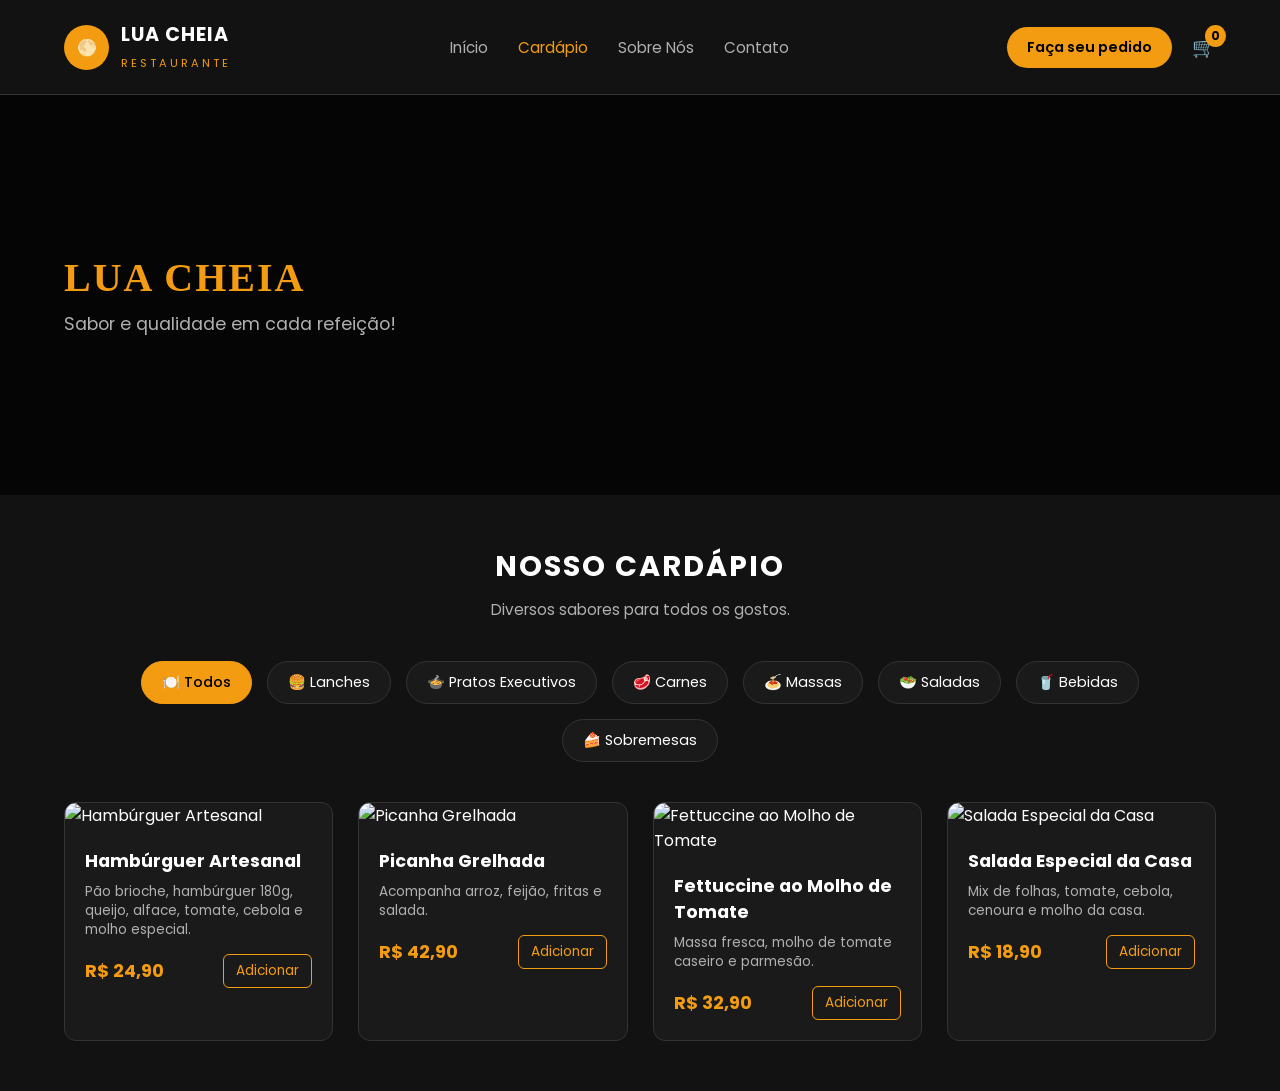
==== index.html @ 400a2846 "Add files via upload" ====
<!DOCTYPE html>
<html lang="pt-BR">

<head>
    <meta charset="UTF-8">
    <meta name="viewport" content="width=device-width, initial-scale=1.0">
    <title>Lua Cheia Restaurante</title>
    <!-- Google Fonts -->
    <link href="https://fonts.googleapis.com/css2?family=Poppins:wght@300;400;500;600;700&display=swap"
        rel="stylesheet">
    <!-- Ficheiro CSS -->
    <link rel="stylesheet" href="style.css">
</head>

<body>

    <!-- Header -->
    <header>
        <div class="logo-area">
            <div class="logo-icon">🌕</div>
            <div class="logo-text">
                <h1>LUA CHEIA</h1>
                <span>Restaurante</span>
            </div>
        </div>
        <nav>
            <ul>
                <li><a href="#">Início</a></li>
                <li><a href="#" class="active">Cardápio</a></li>
                <li><a href="#">Sobre Nós</a></li>
                <li><a href="#">Contato</a></li>
            </ul>
        </nav>
        <div class="header-actions">
            <a href="#" class="btn-pedir">Faça seu pedido</a>
            <div class="cart-icon" id="cartToggle">
                🛒 <span id="cartCount">0</span>
            </div>
        </div>
    </header>

    <!-- Hero Banner -->
    <section class="hero">
        <div class="hero-content">
            <h2>LUA CHEIA</h2>
            <p>Sabor e qualidade em cada refeição!</p>
        </div>
    </section>

    <!-- Cardápio -->
    <section class="menu-section">
        <h2 class="section-title">NOSSO CARDÁPIO</h2>
        <p class="section-subtitle">Diversos sabores para todos os gostos.</p>

        <!-- Filtros de Categorias com data-category -->
        <div class="categories">
            <button class="category-btn active" data-category="todos">🍽️ Todos</button>
            <button class="category-btn" data-category="lanches">🍔 Lanches</button>
            <button class="category-btn" data-category="executivos">🍲 Pratos Executivos</button>
            <button class="category-btn" data-category="carnes">🥩 Carnes</button>
            <button class="category-btn" data-category="massas">🍝 Massas</button>
            <button class="category-btn" data-category="saladas">🥗 Saladas</button>
            <button class="category-btn" data-category="bebidas">🥤 Bebidas</button>
            <button class="category-btn" data-category="sobremesas">🍰 Sobremesas</button>
        </div>

        <!-- Grelha de Pratos com data-category -->
        <div class="products-grid">
            <!-- Card 1 -->
            <div class="product-card" data-category="lanches">
                <img src="https://images.unsplash.com/photo-1568901346375-23c9450c58cd?auto=format&fit=crop&w=500&q=80"
                    alt="Hambúrguer Artesanal" class="product-img">
                <div class="product-info">
                    <h3>Hambúrguer Artesanal</h3>
                    <p>Pão brioche, hambúrguer 180g, queijo, alface, tomate, cebola e molho especial.</p>
                    <div class="product-footer">
                        <span class="product-price">R$ 24,90</span>
                        <button class="btn-add">Adicionar</button>
                    </div>
                </div>
            </div>

            <!-- Card 2 -->
            <div class="product-card" data-category="carnes executivos">
                <img src="https://images.unsplash.com/photo-1544025162-d76694265947?auto=format&fit=crop&w=500&q=80"
                    alt="Picanha Grelhada" class="product-img">
                <div class="product-info">
                    <h3>Picanha Grelhada</h3>
                    <p>Acompanha arroz, feijão, fritas e salada.</p>
                    <div class="product-footer">
                        <span class="product-price">R$ 42,90</span>
                        <button class="btn-add">Adicionar</button>
                    </div>
                </div>
            </div>

            <!-- Card 3 -->
            <div class="product-card" data-category="massas">
                <img src="https://images.unsplash.com/photo-1621996346565-e3d5d6281298?auto=format&fit=crop&w=500&q=80"
                    alt="Fettuccine ao Molho de Tomate" class="product-img">
                <div class="product-info">
                    <h3>Fettuccine ao Molho de Tomate</h3>
                    <p>Massa fresca, molho de tomate caseiro e parmesão.</p>
                    <div class="product-footer">
                        <span class="product-price">R$ 32,90</span>
                        <button class="btn-add">Adicionar</button>
                    </div>
                </div>
            </div>

            <!-- Card 4 -->
            <div class="product-card" data-category="saladas">
                <img src="https://images.unsplash.com/photo-1540420773420-3366772f4999?auto=format&fit=crop&w=500&q=80"
                    alt="Salada Especial da Casa" class="product-img">
                <div class="product-info">
                    <h3>Salada Especial da Casa</h3>
                    <p>Mix de folhas, tomate, cebola, cenoura e molho da casa.</p>
                    <div class="product-footer">
                        <span class="product-price">R$ 18,90</span>
                        <button class="btn-add">Adicionar</button>
                    </div>
                </div>
            </div>
        </div>
    </section>

    <!-- Painel Lateral do Carrinho (Drawer) -->
    <div class="cart-overlay" id="cartOverlay"></div>
    <div class="cart-drawer" id="cartDrawer">
        <div class="cart-header">
            <h2>Seu Pedido</h2>
            <button class="close-cart" id="closeCart">&times;</button>
        </div>
        <div class="cart-items" id="cartItems">
            <p class="empty-cart-msg">O seu carrinho está vazio.</p>
        </div>
        <div class="cart-footer">
            <div class="cart-total">
                <span>Total:</span>
                <strong id="cartTotal">R$ 0,00</strong>
            </div>
            <button class="btn-checkout" id="btnCheckout">Finalizar no WhatsApp</button>
        </div>
    </div>

    <!-- Ficheiro JS -->
    <script src="script.js"></script>
</body>

</html>
---- style.css ----
:root {
    --bg-color: #121212;
    --card-bg: #1a1a1a;
    --primary-color: #f39c12;
    --primary-hover: #d68910;
    --text-color: #ffffff;
    --text-muted: #b0b0b0;
    --border-color: #333333;
}

* {
    margin: 0;
    padding: 0;
    box-sizing: border-box;
    font-family: 'Poppins', sans-serif;
}

body {
    background-color: var(--bg-color);
    color: var(--text-color);
}

/* Header */
header {
    display: flex;
    justify-content: space-between;
    align-items: center;
    padding: 20px 5%;
    background-color: var(--bg-color);
    border-bottom: 1px solid var(--border-color);
    position: sticky;
    top: 0;
    z-index: 1000;
}

.logo-area {
    display: flex;
    align-items: center;
    gap: 12px;
}

.logo-icon {
    width: 45px;
    height: 45px;
    background: var(--primary-color);
    border-radius: 50%;
    display: flex;
    align-items: center;
    justify-content: center;
    font-weight: bold;
    color: #000;
}

.logo-text h1 {
    font-size: 1.2rem;
    letter-spacing: 1px;
    color: var(--text-color);
}

.logo-text span {
    font-size: 0.7rem;
    color: var(--primary-color);
    letter-spacing: 3px;
    text-transform: uppercase;
}

nav ul {
    display: flex;
    list-style: none;
    gap: 30px;
}

nav ul li a {
    text-decoration: none;
    color: var(--text-muted);
    font-size: 0.95rem;
    transition: color 0.3s;
}

nav ul li a:hover,
nav ul li a.active {
    color: var(--primary-color);
}

.header-actions {
    display: flex;
    align-items: center;
    gap: 20px;
}

.btn-pedir {
    background-color: var(--primary-color);
    color: #000;
    padding: 10px 20px;
    border-radius: 25px;
    text-decoration: none;
    font-weight: 600;
    font-size: 0.9rem;
    transition: background 0.3s;
}

.btn-pedir:hover {
    background-color: var(--primary-hover);
}

.cart-icon {
    color: var(--text-color);
    font-size: 1.2rem;
    cursor: pointer;
    position: relative;
}

/* Hero Section */
.hero {
    position: relative;
    background: linear-gradient(rgba(0, 0, 0, 0.7), rgba(0, 0, 0, 0.7)), url('https://images.unsplash.com/photo-1544025162-d76694265947?auto=format&fit=crop&w=1200&q=80') center/cover;
    padding: 80px 5%;
    display: flex;
    flex-direction: column;
    justify-content: center;
    align-items: flex-start;
    min-height: 400px;
}

.hero-content h2 {
    font-size: 2.5rem;
    color: var(--primary-color);
    margin-bottom: 10px;
    font-family: serif;
    letter-spacing: 2px;
}

.hero-content p {
    font-size: 1.1rem;
    color: var(--text-muted);
}

/* Menu Section */
.menu-section {
    padding: 50px 5%;
    text-align: center;
}

.section-title {
    font-size: 1.8rem;
    letter-spacing: 2px;
    margin-bottom: 10px;
}

.section-subtitle {
    color: var(--text-muted);
    margin-bottom: 40px;
    font-size: 0.95rem;
}

.categories {
    display: flex;
    justify-content: center;
    gap: 15px;
    flex-wrap: wrap;
    margin-bottom: 40px;
}

.category-btn {
    background-color: var(--card-bg);
    border: 1px solid var(--border-color);
    color: var(--text-color);
    padding: 10px 20px;
    border-radius: 30px;
    cursor: pointer;
    font-size: 0.9rem;
    transition: all 0.3s;
}

.category-btn.active,
.category-btn:hover {
    background-color: var(--primary-color);
    color: #000;
    border-color: var(--primary-color);
    font-weight: 500;
}

/* Products Grid */
.products-grid {
    display: grid;
    grid-template-columns: repeat(auto-fit, minmax(260px, 1fr));
    gap: 25px;
    text-align: left;
}

.product-card {
    background-color: var(--card-bg);
    border-radius: 12px;
    overflow: hidden;
    border: 1px solid var(--border-color);
    transition: transform 0.3s;
}

.product-card:hover {
    transform: translateY(-5px);
}

.product-img {
    width: 100%;
    height: 180px;
    object-fit: cover;
}

.product-info {
    padding: 20px;
}

.product-info h3 {
    font-size: 1.1rem;
    margin-bottom: 8px;
}

.product-info p {
    font-size: 0.85rem;
    color: var(--text-muted);
    margin-bottom: 15px;
    line-height: 1.4;
}

.product-footer {
    display: flex;
    justify-content: space-between;
    align-items: center;
}

.product-price {
    font-size: 1.1rem;
    font-weight: bold;
    color: var(--primary-color);
}

.btn-add {
    background: transparent;
    border: 1px solid var(--primary-color);
    color: var(--primary-color);
    padding: 6px 12px;
    border-radius: 6px;
    cursor: pointer;
    font-size: 0.85rem;
    transition: all 0.3s;
}

.btn-add:hover {
    background: var(--primary-color);
    color: #000;
}

/* Responsividade */
@media (max-width: 768px) {
    nav ul {
        display: none;
    }

    .hero-content h2 {
        font-size: 2rem;
    }
}

/* Carrinho Drawer */
.cart-icon {
    position: relative;
    cursor: pointer;
}

#cartCount {
    position: absolute;
    top: -8px;
    right: -10px;
    background-color: var(--primary-color);
    color: #000;
    font-size: 0.75rem;
    font-weight: bold;
    border-radius: 50%;
    padding: 2px 6px;
}

.cart-overlay {
    position: fixed;
    top: 0;
    left: 0;
    width: 100%;
    height: 100%;
    background: rgba(0, 0, 0, 0.6);
    display: none;
    z-index: 1001;
}

.cart-drawer {
    position: fixed;
    top: 0;
    right: -400px;
    width: 100%;
    max-width: 380px;
    height: 100%;
    background-color: var(--card-bg);
    border-left: 1px solid var(--border-color);
    z-index: 1002;
    display: flex;
    flex-direction: column;
    transition: right 0.3s ease;
}

.cart-drawer.open {
    right: 0;
}

.cart-header {
    padding: 20px;
    display: flex;
    justify-content: space-between;
    align-items: center;
    border-bottom: 1px solid var(--border-color);
}

.close-cart {
    background: none;
    border: none;
    color: var(--text-color);
    font-size: 1.8rem;
    cursor: pointer;
}

.cart-items {
    flex: 1;
    padding: 20px;
    overflow-y: auto;
}

.cart-item {
    display: flex;
    justify-content: space-between;
    align-items: center;
    margin-bottom: 15px;
    padding-bottom: 10px;
    border-bottom: 1px solid var(--border-color);
}

.cart-item-info h4 {
    font-size: 0.95rem;
}

.cart-item-info p {
    font-size: 0.85rem;
    color: var(--primary-color);
}

.btn-remove {
    background: none;
    border: none;
    color: #e74c3c;
    cursor: pointer;
    font-size: 0.9rem;
}

.cart-footer {
    padding: 20px;
    border-top: 1px solid var(--border-color);
}

.cart-total {
    display: flex;
    justify-content: space-between;
    font-size: 1.2rem;
    margin-bottom: 15px;
}

.cart-total strong {
    color: var(--primary-color);
}

.btn-checkout {
    width: 100%;
    background-color: var(--primary-color);
    color: #000;
    border: none;
    padding: 12px;
    border-radius: 25px;
    font-weight: bold;
    cursor: pointer;
    transition: background 0.3s;
}

.btn-checkout:hover {
    background-color: var(--primary-hover);
}

.empty-cart-msg {
    text-align: center;
    color: var(--text-muted);
    margin-top: 40px;
}
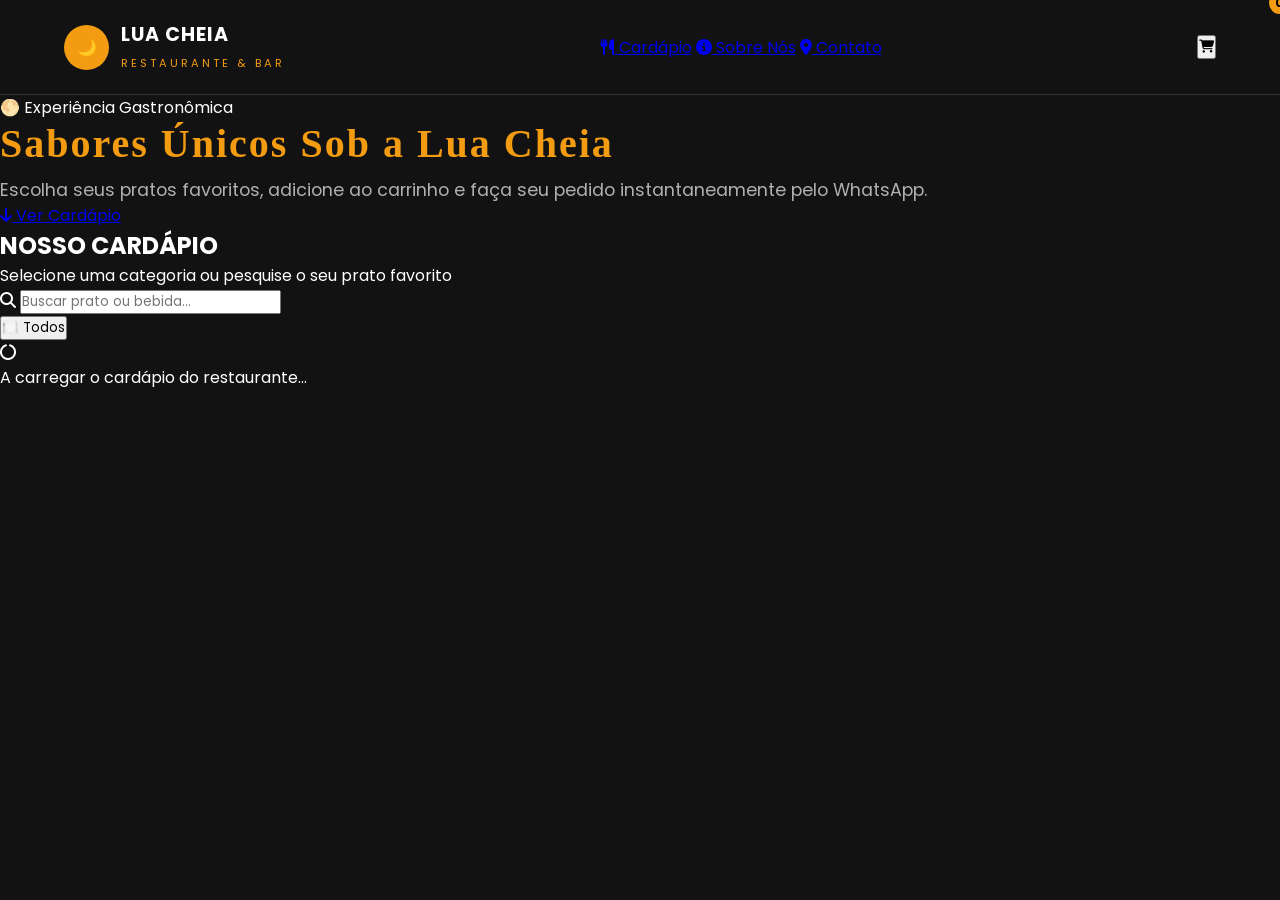
==== commit 205574b0: "Add files via upload" ====
--- a/index.html
+++ b/index.html
@@ -4,146 +4,124 @@
 <head>
     <meta charset="UTF-8">
     <meta name="viewport" content="width=device-width, initial-scale=1.0">
-    <title>Lua Cheia Restaurante</title>
+    <title>Lua Cheia | Cardápio & Pedidos</title>
     <!-- Google Fonts -->
-    <link href="https://fonts.googleapis.com/css2?family=Poppins:wght@300;400;500;600;700&display=swap"
+    <link href="https://fonts.googleapis.com/css2?family=Poppins:wght@300;400;500;600;700;800&display=swap"
         rel="stylesheet">
-    <!-- Ficheiro CSS -->
+    <!-- FontAwesome Icons -->
+    <link rel="stylesheet" href="https://cdnjs.cloudflare.com/ajax/libs/font-awesome/6.4.0/css/all.min.css">
+    <!-- CSS Personalizado -->
     <link rel="stylesheet" href="style.css">
 </head>
 
 <body>
 
-    <!-- Header -->
-    <header>
+    <!-- Header / Navbar -->
+    <header class="navbar">
         <div class="logo-area">
-            <div class="logo-icon">🌕</div>
+            <div class="logo-icon">🌙</div>
             <div class="logo-text">
                 <h1>LUA CHEIA</h1>
-                <span>Restaurante</span>
+                <span>Restaurante & Bar</span>
             </div>
         </div>
-        <nav>
-            <ul>
-                <li><a href="#">Início</a></li>
-                <li><a href="#" class="active">Cardápio</a></li>
-                <li><a href="#">Sobre Nós</a></li>
-                <li><a href="#">Contato</a></li>
-            </ul>
+
+        <nav class="nav-links">
+            <a href="#" class="active"><i class="fa-solid fa-utensils"></i> Cardápio</a>
+            <a href="#sobre"><i class="fa-solid fa-circle-info"></i> Sobre Nós</a>
+            <a href="#contato"><i class="fa-solid fa-location-dot"></i> Contato</a>
         </nav>
+
         <div class="header-actions">
-            <a href="#" class="btn-pedir">Faça seu pedido</a>
-            <div class="cart-icon" id="cartToggle">
-                🛒 <span id="cartCount">0</span>
-            </div>
+            <button class="cart-trigger" id="cartToggle" title="Abrir Carrinho">
+                <i class="fa-solid fa-cart-shopping"></i>
+                <span class="cart-badge" id="cartCount">0</span>
+            </button>
         </div>
     </header>
 
     <!-- Hero Banner -->
-    <section class="hero">
+    <section class="hero-banner">
+        <div class="hero-overlay"></div>
         <div class="hero-content">
-            <h2>LUA CHEIA</h2>
-            <p>Sabor e qualidade em cada refeição!</p>
+            <span class="hero-tag">🌕 Experiência Gastronômica</span>
+            <h2>Sabores Únicos Sob a Lua Cheia</h2>
+            <p>Escolha seus pratos favoritos, adicione ao carrinho e faça seu pedido instantaneamente pelo WhatsApp.</p>
+            <a href="#menu" class="btn-hero"><i class="fa-solid fa-arrow-down"></i> Ver Cardápio</a>
         </div>
     </section>
 
-    <!-- Cardápio -->
-    <section class="menu-section">
-        <h2 class="section-title">NOSSO CARDÁPIO</h2>
-        <p class="section-subtitle">Diversos sabores para todos os gostos.</p>
-
-        <!-- Filtros de Categorias com data-category -->
-        <div class="categories">
-            <button class="category-btn active" data-category="todos">🍽️ Todos</button>
-            <button class="category-btn" data-category="lanches">🍔 Lanches</button>
-            <button class="category-btn" data-category="executivos">🍲 Pratos Executivos</button>
-            <button class="category-btn" data-category="carnes">🥩 Carnes</button>
-            <button class="category-btn" data-category="massas">🍝 Massas</button>
-            <button class="category-btn" data-category="saladas">🥗 Saladas</button>
-            <button class="category-btn" data-category="bebidas">🥤 Bebidas</button>
-            <button class="category-btn" data-category="sobremesas">🍰 Sobremesas</button>
+    <!-- Seção de Cardápio -->
+    <main class="menu-container" id="menu">
+        <div class="section-header">
+            <h2>NOSSO CARDÁPIO</h2>
+            <p>Selecione uma categoria ou pesquise o seu prato favorito</p>
         </div>
 
-        <!-- Grelha de Pratos com data-category -->
-        <div class="products-grid">
-            <!-- Card 1 -->
-            <div class="product-card" data-category="lanches">
-                <img src="https://images.unsplash.com/photo-1568901346375-23c9450c58cd?auto=format&fit=crop&w=500&q=80"
-                    alt="Hambúrguer Artesanal" class="product-img">
-                <div class="product-info">
-                    <h3>Hambúrguer Artesanal</h3>
-                    <p>Pão brioche, hambúrguer 180g, queijo, alface, tomate, cebola e molho especial.</p>
-                    <div class="product-footer">
-                        <span class="product-price">R$ 24,90</span>
-                        <button class="btn-add">Adicionar</button>
-                    </div>
+        <!-- Barra de Busca & Filtros -->
+        <div class="filter-bar">
+            <div class="search-box">
+                <i class="fa-solid fa-magnifying-glass"></i>
+                <input type="text" id="searchInput" placeholder="Buscar prato ou bebida..." oninput="filtrarProdutos()">
+            </div>
+
+            <div class="categories-scroll" id="categoriesContainer">
+                <button class="cat-btn active" data-category="todos" onclick="filtrarCategoria('todos', this)">
+                    🍽️ Todos
+                </button>
+                <!-- Categorias injetadas dinamicamente via JS -->
+            </div>
+        </div>
+
+        <!-- Grid de Produtos -->
+        <div class="products-grid" id="productsGrid">
+            <div class="loading-state">
+                <i class="fa-solid fa-circle-notch fa-spin"></i>
+                <p>A carregar o cardápio do restaurante...</p>
+            </div>
+        </div>
+    </main>
+
+    <!-- Drawer Lateral do Carrinho -->
+    <div class="cart-overlay" id="cartOverlay" onclick="toggleCart()"></div>
+    <aside class="cart-drawer" id="cartDrawer">
+        <div class="cart-header">
+            <div class="cart-title">
+                <i class="fa-solid fa-bag-shopping"></i>
+                <h3>Seu Pedido</h3>
+            </div>
+            <button class="btn-close-cart" id="closeCart" onclick="toggleCart()">&times;</button>
+        </div>
+
+        <div class="cart-items" id="cartItems">
+            <div class="empty-cart">
+                <i class="fa-solid fa-cart-flatbed-suitcases"></i>
+                <p>Seu carrinho está vazio.</p>
+                <span>Escolha alguns pratos saborosos do nosso cardápio!</span>
+            </div>
+        </div>
+
+        <div class="cart-footer">
+            <div class="cart-summary">
+                <div class="summary-line">
+                    <span>Subtotal</span>
+                    <span id="cartSubtotal">R$ 0,00</span>
+                </div>
+                <div class="summary-line total">
+                    <span>Total</span>
+                    <strong id="cartTotal">R$ 0,00</strong>
                 </div>
             </div>
 
-            <!-- Card 2 -->
-            <div class="product-card" data-category="carnes executivos">
-                <img src="https://images.unsplash.com/photo-1544025162-d76694265947?auto=format&fit=crop&w=500&q=80"
-                    alt="Picanha Grelhada" class="product-img">
-                <div class="product-info">
-                    <h3>Picanha Grelhada</h3>
-                    <p>Acompanha arroz, feijão, fritas e salada.</p>
-                    <div class="product-footer">
-                        <span class="product-price">R$ 42,90</span>
-                        <button class="btn-add">Adicionar</button>
-                    </div>
-                </div>
-            </div>
+            <button class="btn-checkout" id="btnCheckout">
+                <i class="fa-brands fa-whatsapp"></i> Finalizar no WhatsApp
+            </button>
+        </div>
+    </aside>
 
-            <!-- Card 3 -->
-            <div class="product-card" data-category="massas">
-                <img src="https://images.unsplash.com/photo-1621996346565-e3d5d6281298?auto=format&fit=crop&w=500&q=80"
-                    alt="Fettuccine ao Molho de Tomate" class="product-img">
-                <div class="product-info">
-                    <h3>Fettuccine ao Molho de Tomate</h3>
-                    <p>Massa fresca, molho de tomate caseiro e parmesão.</p>
-                    <div class="product-footer">
-                        <span class="product-price">R$ 32,90</span>
-                        <button class="btn-add">Adicionar</button>
-                    </div>
-                </div>
-            </div>
+    <!-- Toast Notifications -->
+    <div id="toastContainer" class="toast-container"></div>
 
-            <!-- Card 4 -->
-            <div class="product-card" data-category="saladas">
-                <img src="https://images.unsplash.com/photo-1540420773420-3366772f4999?auto=format&fit=crop&w=500&q=80"
-                    alt="Salada Especial da Casa" class="product-img">
-                <div class="product-info">
-                    <h3>Salada Especial da Casa</h3>
-                    <p>Mix de folhas, tomate, cebola, cenoura e molho da casa.</p>
-                    <div class="product-footer">
-                        <span class="product-price">R$ 18,90</span>
-                        <button class="btn-add">Adicionar</button>
-                    </div>
-                </div>
-            </div>
-        </div>
-    </section>
-
-    <!-- Painel Lateral do Carrinho (Drawer) -->
-    <div class="cart-overlay" id="cartOverlay"></div>
-    <div class="cart-drawer" id="cartDrawer">
-        <div class="cart-header">
-            <h2>Seu Pedido</h2>
-            <button class="close-cart" id="closeCart">&times;</button>
-        </div>
-        <div class="cart-items" id="cartItems">
-            <p class="empty-cart-msg">O seu carrinho está vazio.</p>
-        </div>
-        <div class="cart-footer">
-            <div class="cart-total">
-                <span>Total:</span>
-                <strong id="cartTotal">R$ 0,00</strong>
-            </div>
-            <button class="btn-checkout" id="btnCheckout">Finalizar no WhatsApp</button>
-        </div>
-    </div>
-
-    <!-- Ficheiro JS -->
     <script src="script.js"></script>
 </body>
 
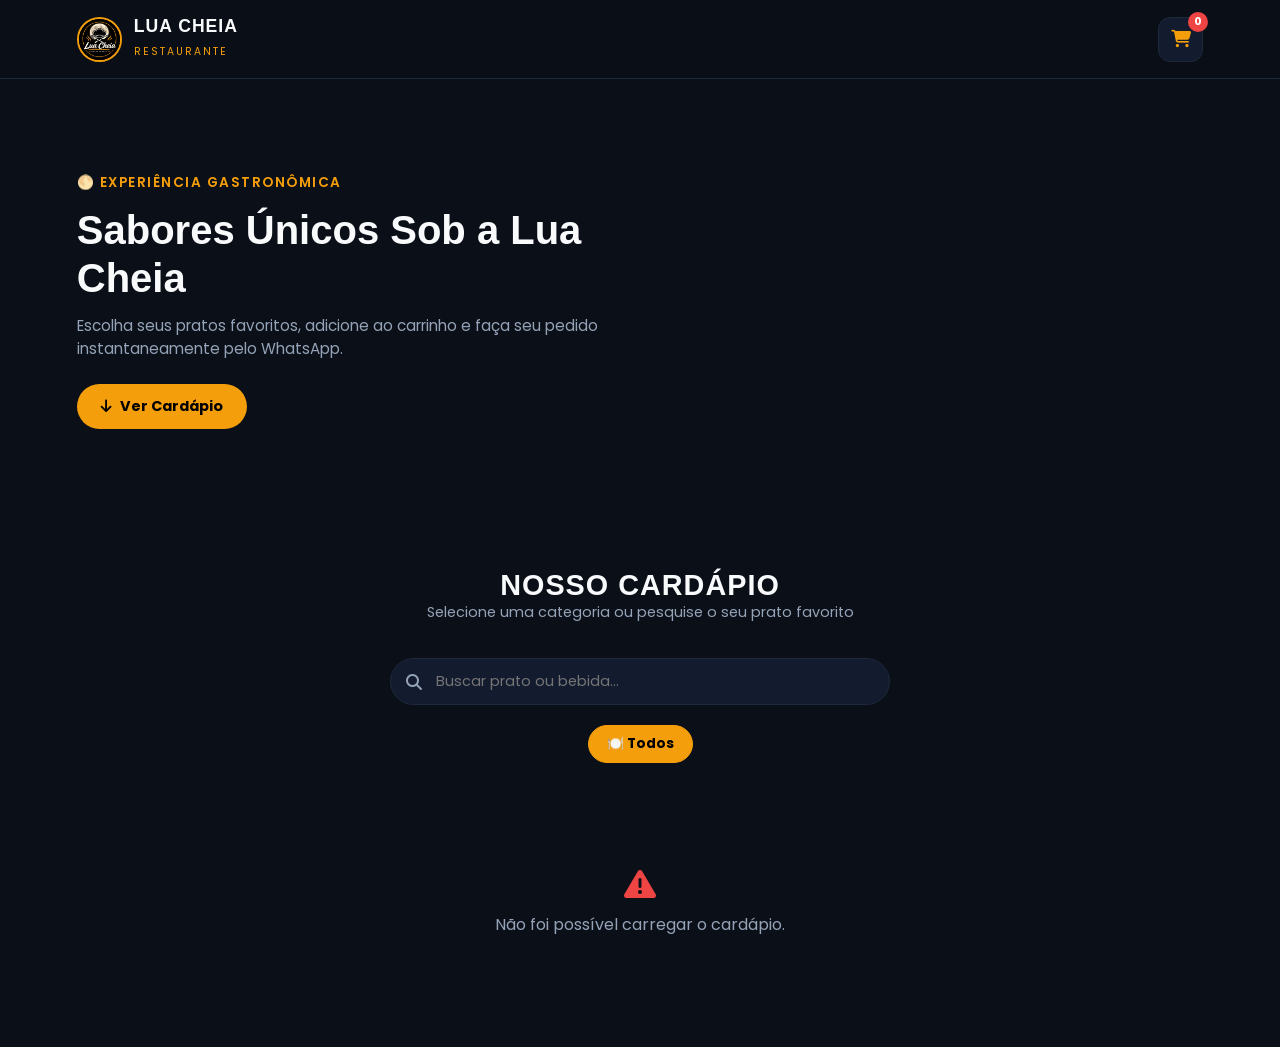
==== commit b75a87ef: "Add files via upload" ====
--- a/index.html
+++ b/index.html
@@ -19,18 +19,12 @@
     <!-- Header / Navbar -->
     <header class="navbar">
         <div class="logo-area">
-            <div class="logo-icon">🌙</div>
+            <img src="logo.png" alt="Logo Lua Cheia" class="logo-img">
             <div class="logo-text">
                 <h1>LUA CHEIA</h1>
-                <span>Restaurante & Bar</span>
+                <span>Restaurante</span>
             </div>
         </div>
-
-        <nav class="nav-links">
-            <a href="#" class="active"><i class="fa-solid fa-utensils"></i> Cardápio</a>
-            <a href="#sobre"><i class="fa-solid fa-circle-info"></i> Sobre Nós</a>
-            <a href="#contato"><i class="fa-solid fa-location-dot"></i> Contato</a>
-        </nav>
 
         <div class="header-actions">
             <button class="cart-trigger" id="cartToggle" title="Abrir Carrinho">
@@ -122,6 +116,38 @@
     <!-- Toast Notifications -->
     <div id="toastContainer" class="toast-container"></div>
 
+    <!-- Modal de Detalhes do Produto -->
+    <div class="product-modal-overlay" id="productModalOverlay" onclick="fecharModalProduto()"></div>
+    <div class="product-modal" id="productModal">
+        <button class="btn-close-modal" onclick="fecharModalProduto()">&times;</button>
+        <div class="modal-body">
+            <div class="modal-img-wrapper">
+                <img id="modalProductImg" src="" alt="Imagem do Produto" class="modal-img">
+                <span id="modalStockBadge" class="stock-badge hidden"></span>
+            </div>
+            <div class="modal-info">
+                <span id="modalProductCat" class="product-cat"></span>
+                <h2 id="modalProductTitle" class="modal-title"></h2>
+                <p id="modalProductDesc" class="modal-desc"></p>
+                <div class="modal-price-row">
+                    <span id="modalProductPrice" class="modal-price"></span>
+                </div>
+
+                <div class="modal-actions">
+                    <div class="modal-qty-selector">
+                        <button class="modal-qty-btn" onclick="alterarQtdModal(-1)"><i
+                                class="fa-solid fa-minus"></i></button>
+                        <span id="modalQtyVal" class="modal-qty-val">1</span>
+                        <button class="modal-qty-btn" onclick="alterarQtdModal(1)"><i
+                                class="fa-solid fa-plus"></i></button>
+                    </div>
+                    <button id="modalBtnAdd" class="btn-modal-add" onclick="adicionarDoModalAoCarrinho()">
+                        <i class="fa-solid fa-cart-plus"></i> Adicionar ao Carrinho
+                    </button>
+                </div>
+            </div>
+        </div>
+    </div>
     <script src="script.js"></script>
 </body>
 
--- a/style.css
+++ b/style.css
@@ -1,11 +1,13 @@
 :root {
-    --bg-color: #121212;
-    --card-bg: #1a1a1a;
-    --primary-color: #f39c12;
-    --primary-hover: #d68910;
-    --text-color: #ffffff;
-    --text-muted: #b0b0b0;
-    --border-color: #333333;
+    --bg-dark: #0b0f17;
+    --card-bg: #131b2e;
+    --border-color: #1e293b;
+    --primary-gold: #f59e0b;
+    --primary-hover: #d97706;
+    --text-light: #f8fafc;
+    --text-muted: #94a3b8;
+    --danger: #ef4444;
+    --success: #10b981;
 }
 
 * {
@@ -16,21 +18,23 @@
 }
 
 body {
-    background-color: var(--bg-color);
-    color: var(--text-color);
-}
-
-/* Header */
-header {
+    background-color: var(--bg-dark);
+    color: var(--text-light);
+    min-height: 100vh;
+}
+
+/* Navbar */
+.navbar {
     display: flex;
     justify-content: space-between;
     align-items: center;
-    padding: 20px 5%;
-    background-color: var(--bg-color);
+    padding: 16px 6%;
+    background-color: rgba(11, 15, 23, 0.95);
+    backdrop-filter: blur(10px);
     border-bottom: 1px solid var(--border-color);
     position: sticky;
     top: 0;
-    z-index: 1000;
+    z-index: 100;
 }
 
 .logo-area {
@@ -40,189 +44,331 @@
 }
 
 .logo-icon {
+    width: 42px;
+    height: 42px;
+    background: linear-gradient(135deg, var(--primary-gold), #fef08a);
+    border-radius: 50%;
+    display: flex;
+    align-items: center;
+    justify-content: center;
+    font-size: 1.3rem;
+    box-shadow: 0 0 15px rgba(245, 158, 11, 0.3);
+}
+
+.logo-img {
     width: 45px;
     height: 45px;
-    background: var(--primary-color);
+    object-fit: cover;
     border-radius: 50%;
+    border: 2px solid var(--accent, #f59e0b);
+}
+
+.logo-text h1 {
+    font-size: 1.1rem;
+    font-weight: 800;
+    letter-spacing: 1px;
+    color: var(--text-light);
+}
+
+.logo-text span {
+    font-size: 0.65rem;
+    color: var(--primary-gold);
+    letter-spacing: 2px;
+    text-transform: uppercase;
+}
+
+.nav-links {
+    display: flex;
+    gap: 25px;
+}
+
+.nav-links a {
+    text-decoration: none;
+    color: var(--text-muted);
+    font-size: 0.9rem;
+    font-weight: 500;
+    transition: all 0.3s;
+}
+
+.nav-links a:hover,
+.nav-links a.active {
+    color: var(--primary-gold);
+}
+
+/* Carrinho Trigger */
+.cart-trigger {
+    background: var(--card-bg);
+    border: 1px solid var(--border-color);
+    color: var(--primary-gold);
+    width: 45px;
+    height: 45px;
+    border-radius: 12px;
+    cursor: pointer;
+    position: relative;
+    font-size: 1.1rem;
+    transition: all 0.3s;
+}
+
+.cart-trigger:hover {
+    background: var(--primary-gold);
+    color: #000;
+}
+
+.cart-badge {
+    position: absolute;
+    top: -6px;
+    right: -6px;
+    background: var(--danger);
+    color: #fff;
+    font-size: 0.7rem;
+    font-weight: 700;
+    border-radius: 50%;
+    width: 20px;
+    height: 20px;
     display: flex;
     align-items: center;
     justify-content: center;
-    font-weight: bold;
+}
+
+/* Hero Section com Nova Imagem de Gastronomia Sofisticada */
+.hero-banner {
+    position: relative;
+    background: url('https://images.unsplash.com/photo-1555396273-367ea4eb4db5?auto=format&fit=crop&w=1600&q=80') center/cover no-repeat;
+    padding: 90px 6%;
+    min-height: 360px;
+    display: flex;
+    align-items: center;
+}
+
+.hero-overlay {
+    position: absolute;
+    inset: 0;
+    background: linear-gradient(90deg, rgba(11, 15, 23, 0.95) 30%, rgba(11, 15, 23, 0.65));
+}
+
+.hero-content {
+    position: relative;
+    z-index: 2;
+    max-width: 600px;
+}
+
+.hero-tag {
+    color: var(--primary-gold);
+    font-size: 0.85rem;
+    font-weight: 600;
+    text-transform: uppercase;
+    letter-spacing: 1.5px;
+}
+
+.hero-content h2 {
+    font-size: 2.5rem;
+    font-weight: 800;
+    line-height: 1.2;
+    margin: 12px 0;
+}
+
+.hero-content p {
+    color: var(--text-muted);
+    font-size: 0.95rem;
+    margin-bottom: 24px;
+}
+
+.btn-hero {
+    display: inline-flex;
+    align-items: center;
+    gap: 8px;
+    background: var(--primary-gold);
     color: #000;
-}
-
-.logo-text h1 {
-    font-size: 1.2rem;
-    letter-spacing: 1px;
-    color: var(--text-color);
-}
-
-.logo-text span {
-    font-size: 0.7rem;
-    color: var(--primary-color);
-    letter-spacing: 3px;
-    text-transform: uppercase;
-}
-
-nav ul {
-    display: flex;
-    list-style: none;
-    gap: 30px;
-}
-
-nav ul li a {
+    padding: 12px 24px;
+    border-radius: 30px;
     text-decoration: none;
-    color: var(--text-muted);
-    font-size: 0.95rem;
-    transition: color 0.3s;
-}
-
-nav ul li a:hover,
-nav ul li a.active {
-    color: var(--primary-color);
-}
-
-.header-actions {
-    display: flex;
-    align-items: center;
-    gap: 20px;
-}
-
-.btn-pedir {
-    background-color: var(--primary-color);
-    color: #000;
-    padding: 10px 20px;
-    border-radius: 25px;
-    text-decoration: none;
-    font-weight: 600;
+    font-weight: 700;
     font-size: 0.9rem;
     transition: background 0.3s;
 }
 
-.btn-pedir:hover {
-    background-color: var(--primary-hover);
-}
-
-.cart-icon {
-    color: var(--text-color);
-    font-size: 1.2rem;
+.btn-hero:hover {
+    background: var(--primary-hover);
+}
+
+/* Menu Principal */
+.menu-container {
+    padding: 50px 6%;
+    max-width: 1300px;
+    margin: 0 auto;
+}
+
+.section-header {
+    text-align: center;
+    margin-bottom: 35px;
+}
+
+.section-header h2 {
+    font-size: 1.8rem;
+    font-weight: 800;
+    letter-spacing: 1px;
+}
+
+.section-header p {
+    color: var(--text-muted);
+    font-size: 0.9rem;
+}
+
+/* Filtros & Busca */
+.filter-bar {
+    display: flex;
+    flex-direction: column;
+    gap: 20px;
+    margin-bottom: 35px;
+}
+
+.search-box {
+    position: relative;
+    max-width: 500px;
+    margin: 0 auto;
+    width: 100%;
+}
+
+.search-box i {
+    position: absolute;
+    left: 16px;
+    top: 50%;
+    transform: translateY(-50%);
+    color: var(--text-muted);
+}
+
+.search-box input {
+    width: 100%;
+    padding: 12px 16px 12px 45px;
+    background: var(--card-bg);
+    border: 1px solid var(--border-color);
+    border-radius: 30px;
+    color: var(--text-light);
+    font-size: 0.9rem;
+    outline: none;
+    transition: border-color 0.3s;
+}
+
+.search-box input:focus {
+    border-color: var(--primary-gold);
+}
+
+.categories-scroll {
+    display: flex;
+    gap: 10px;
+    overflow-x: auto;
+    padding-bottom: 10px;
+    justify-content: center;
+    flex-wrap: wrap;
+}
+
+.cat-btn {
+    background: var(--card-bg);
+    border: 1px solid var(--border-color);
+    color: var(--text-muted);
+    padding: 8px 18px;
+    border-radius: 20px;
     cursor: pointer;
-    position: relative;
-}
-
-/* Hero Section */
-.hero {
-    position: relative;
-    background: linear-gradient(rgba(0, 0, 0, 0.7), rgba(0, 0, 0, 0.7)), url('https://images.unsplash.com/photo-1544025162-d76694265947?auto=format&fit=crop&w=1200&q=80') center/cover;
-    padding: 80px 5%;
-    display: flex;
-    flex-direction: column;
-    justify-content: center;
-    align-items: flex-start;
-    min-height: 400px;
-}
-
-.hero-content h2 {
-    font-size: 2.5rem;
-    color: var(--primary-color);
-    margin-bottom: 10px;
-    font-family: serif;
-    letter-spacing: 2px;
-}
-
-.hero-content p {
-    font-size: 1.1rem;
-    color: var(--text-muted);
-}
-
-/* Menu Section */
-.menu-section {
-    padding: 50px 5%;
-    text-align: center;
-}
-
-.section-title {
-    font-size: 1.8rem;
-    letter-spacing: 2px;
-    margin-bottom: 10px;
-}
-
-.section-subtitle {
-    color: var(--text-muted);
-    margin-bottom: 40px;
-    font-size: 0.95rem;
-}
-
-.categories {
-    display: flex;
-    justify-content: center;
-    gap: 15px;
-    flex-wrap: wrap;
-    margin-bottom: 40px;
-}
-
-.category-btn {
-    background-color: var(--card-bg);
-    border: 1px solid var(--border-color);
-    color: var(--text-color);
-    padding: 10px 20px;
-    border-radius: 30px;
-    cursor: pointer;
-    font-size: 0.9rem;
+    font-size: 0.85rem;
+    font-weight: 500;
+    white-space: nowrap;
     transition: all 0.3s;
 }
 
-.category-btn.active,
-.category-btn:hover {
-    background-color: var(--primary-color);
+.cat-btn.active,
+.cat-btn:hover {
+    background: var(--primary-gold);
     color: #000;
-    border-color: var(--primary-color);
-    font-weight: 500;
-}
-
-/* Products Grid */
+    border-color: var(--primary-gold);
+    font-weight: 700;
+}
+
+/* Grelha de Produtos Desktop (Padrao) */
 .products-grid {
     display: grid;
-    grid-template-columns: repeat(auto-fit, minmax(260px, 1fr));
-    gap: 25px;
-    text-align: left;
+    grid-template-columns: repeat(auto-fill, minmax(260px, 1fr));
+    gap: 20px;
 }
 
 .product-card {
-    background-color: var(--card-bg);
+    background: var(--card-bg);
+    border: 1px solid var(--border-color);
+    border-radius: 16px;
+    overflow: hidden;
+    display: flex;
+    flex-direction: column;
+    transition: transform 0.3s, border-color 0.3s;
+}
+
+.product-card:hover {
+    transform: translateY(-4px);
+    border-color: rgba(245, 158, 11, 0.4);
+}
+
+.card-img-wrapper {
+    position: relative;
+    width: 100%;
+    height: 170px;
+}
+
+.card-img {
+    width: 100%;
+    height: 100%;
+    object-fit: cover;
+}
+
+.stock-badge {
+    position: absolute;
+    top: 8px;
+    right: 8px;
+    padding: 3px 8px;
     border-radius: 12px;
-    overflow: hidden;
-    border: 1px solid var(--border-color);
-    transition: transform 0.3s;
-}
-
-.product-card:hover {
-    transform: translateY(-5px);
-}
-
-.product-img {
-    width: 100%;
-    height: 180px;
-    object-fit: cover;
-}
-
-.product-info {
-    padding: 20px;
-}
-
-.product-info h3 {
-    font-size: 1.1rem;
-    margin-bottom: 8px;
-}
-
-.product-info p {
-    font-size: 0.85rem;
-    color: var(--text-muted);
-    margin-bottom: 15px;
+    font-size: 0.65rem;
+    font-weight: 700;
+    text-transform: uppercase;
+}
+
+.stock-badge.warning {
+    background: rgba(245, 158, 11, 0.9);
+    color: #000;
+}
+
+.stock-badge.out {
+    background: rgba(239, 68, 68, 0.9);
+    color: #fff;
+}
+
+.product-details {
+    padding: 16px;
+    flex: 1;
+    display: flex;
+    flex-direction: column;
+}
+
+.product-cat {
+    font-size: 0.68rem;
+    color: var(--primary-gold);
+    text-transform: uppercase;
+    font-weight: 700;
+    letter-spacing: 0.5px;
+    margin-bottom: 4px;
+}
+
+.product-title {
+    font-size: 1rem;
+    font-weight: 700;
+    margin-bottom: 6px;
+}
+
+.product-desc {
+    font-size: 0.8rem;
+    color: var(--text-muted);
     line-height: 1.4;
-}
-
-.product-footer {
+    margin-bottom: 14px;
+    flex: 1;
+}
+
+.card-bottom {
     display: flex;
     justify-content: space-between;
     align-items: center;
@@ -230,79 +376,136 @@
 
 .product-price {
     font-size: 1.1rem;
-    font-weight: bold;
-    color: var(--primary-color);
-}
-
-.btn-add {
+    font-weight: 800;
+    color: var(--primary-gold);
+}
+
+.btn-add-cart {
     background: transparent;
-    border: 1px solid var(--primary-color);
-    color: var(--primary-color);
-    padding: 6px 12px;
-    border-radius: 6px;
+    border: 1px solid var(--primary-gold);
+    color: var(--primary-gold);
+    padding: 7px 12px;
+    border-radius: 10px;
     cursor: pointer;
-    font-size: 0.85rem;
+    font-size: 0.8rem;
+    font-weight: 600;
     transition: all 0.3s;
 }
 
-.btn-add:hover {
-    background: var(--primary-color);
+.btn-add-cart:hover:not(:disabled) {
+    background: var(--primary-gold);
     color: #000;
 }
 
-/* Responsividade */
-@media (max-width: 768px) {
-    nav ul {
+.btn-add-cart:disabled {
+    border-color: var(--border-color);
+    color: var(--text-muted);
+    cursor: not-allowed;
+    opacity: 0.5;
+}
+
+/* 📱 MODO RETRATO / MOBILE: 3 ITENS POR LINHA */
+@media (max-width: 640px) {
+    .nav-links {
         display: none;
     }
 
-    .hero-content h2 {
-        font-size: 2rem;
+    .menu-container {
+        padding: 30px 3%;
+    }
+
+    .products-grid {
+        grid-template-columns: repeat(3, 1fr);
+        /* Força exatamente 3 colunas */
+        gap: 8px;
+        /* Espaçamento compacto */
+    }
+
+    .product-card {
+        border-radius: 10px;
+    }
+
+    .card-img-wrapper {
+        height: 85px;
+        /* Imagem menor e proporcional */
+    }
+
+    .product-details {
+        padding: 8px;
+    }
+
+    .product-cat {
+        font-size: 0.55rem;
+        margin-bottom: 2px;
+    }
+
+    .product-title {
+        font-size: 0.72rem;
+        line-height: 1.1;
+        margin-bottom: 4px;
+
+        /* Limita a 2 linhas com reticências para manter o alinhamento perfeito */
+        display: -webkit-box;
+        -webkit-line-clamp: 2;
+        -webkit-box-orient: vertical;
+        overflow: hidden;
+    }
+
+    .product-desc {
+        display: none;
+        /* Oculta a descrição longa no modo 3-colunas mobile */
+    }
+
+    .card-bottom {
+        flex-direction: column;
+        align-items: stretch;
+        gap: 6px;
+        margin-top: 4px;
+    }
+
+    .product-price {
+        font-size: 0.78rem;
+        text-align: center;
+    }
+
+    .btn-add-cart {
+        padding: 5px 2px;
+        font-size: 0.68rem;
+        text-align: center;
+        border-radius: 6px;
+    }
+
+    .stock-badge {
+        font-size: 0.5rem;
+        padding: 2px 4px;
+        top: 4px;
+        right: 4px;
     }
 }
 
 /* Carrinho Drawer */
-.cart-icon {
-    position: relative;
-    cursor: pointer;
-}
-
-#cartCount {
-    position: absolute;
-    top: -8px;
-    right: -10px;
-    background-color: var(--primary-color);
-    color: #000;
-    font-size: 0.75rem;
-    font-weight: bold;
-    border-radius: 50%;
-    padding: 2px 6px;
-}
-
 .cart-overlay {
     position: fixed;
-    top: 0;
-    left: 0;
-    width: 100%;
-    height: 100%;
-    background: rgba(0, 0, 0, 0.6);
+    inset: 0;
+    background: rgba(0, 0, 0, 0.7);
+    backdrop-filter: blur(4px);
+    z-index: 200;
     display: none;
-    z-index: 1001;
 }
 
 .cart-drawer {
     position: fixed;
     top: 0;
-    right: -400px;
+    right: -420px;
     width: 100%;
-    max-width: 380px;
+    max-width: 400px;
     height: 100%;
-    background-color: var(--card-bg);
+    background: var(--bg-dark);
     border-left: 1px solid var(--border-color);
-    z-index: 1002;
+    z-index: 201;
     display: flex;
     flex-direction: column;
-    transition: right 0.3s ease;
+    transition: right 0.3s cubic-bezier(0.4, 0, 0.2, 1);
 }
 
 .cart-drawer.open {
@@ -311,16 +514,23 @@
 
 .cart-header {
     padding: 20px;
+    border-bottom: 1px solid var(--border-color);
     display: flex;
     justify-content: space-between;
     align-items: center;
-    border-bottom: 1px solid var(--border-color);
-}
-
-.close-cart {
+}
+
+.cart-title {
+    display: flex;
+    align-items: center;
+    gap: 10px;
+    color: var(--primary-gold);
+}
+
+.btn-close-cart {
     background: none;
     border: none;
-    color: var(--text-color);
+    color: var(--text-muted);
     font-size: 1.8rem;
     cursor: pointer;
 }
@@ -329,68 +539,322 @@
     flex: 1;
     padding: 20px;
     overflow-y: auto;
+    display: flex;
+    flex-direction: column;
+    gap: 12px;
 }
 
 .cart-item {
-    display: flex;
-    justify-content: space-between;
-    align-items: center;
-    margin-bottom: 15px;
-    padding-bottom: 10px;
-    border-bottom: 1px solid var(--border-color);
-}
-
-.cart-item-info h4 {
-    font-size: 0.95rem;
-}
-
-.cart-item-info p {
+    background: var(--card-bg);
+    border: 1px solid var(--border-color);
+    border-radius: 12px;
+    padding: 12px;
+    display: flex;
+    align-items: center;
+    gap: 12px;
+}
+
+.cart-item-img {
+    width: 45px;
+    height: 45px;
+    border-radius: 8px;
+    object-fit: cover;
+}
+
+.cart-item-info {
+    flex: 1;
+}
+
+.cart-item-name {
     font-size: 0.85rem;
-    color: var(--primary-color);
-}
-
-.btn-remove {
+    font-weight: 700;
+}
+
+.cart-item-price {
+    font-size: 0.8rem;
+    color: var(--primary-gold);
+    font-weight: 600;
+}
+
+.qty-controls {
+    display: flex;
+    align-items: center;
+    gap: 8px;
+    background: var(--bg-dark);
+    border: 1px solid var(--border-color);
+    border-radius: 8px;
+    padding: 2px 6px;
+}
+
+.qty-btn {
     background: none;
     border: none;
-    color: #e74c3c;
+    color: var(--text-light);
     cursor: pointer;
-    font-size: 0.9rem;
+    font-size: 0.8rem;
+}
+
+.qty-val {
+    font-size: 0.8rem;
+    font-weight: 700;
 }
 
 .cart-footer {
     padding: 20px;
     border-top: 1px solid var(--border-color);
-}
-
-.cart-total {
+    background: var(--card-bg);
+}
+
+.cart-summary {
+    margin-bottom: 15px;
+}
+
+.summary-line {
     display: flex;
     justify-content: space-between;
-    font-size: 1.2rem;
-    margin-bottom: 15px;
-}
-
-.cart-total strong {
-    color: var(--primary-color);
+    font-size: 0.85rem;
+    color: var(--text-muted);
+    margin-bottom: 6px;
+}
+
+.summary-line.total {
+    font-size: 1.1rem;
+    color: var(--text-light);
+    font-weight: 800;
+    padding-top: 8px;
+    border-top: 1px dashed var(--border-color);
+}
+
+.summary-line.total strong {
+    color: var(--primary-gold);
 }
 
 .btn-checkout {
     width: 100%;
-    background-color: var(--primary-color);
+    background: #25d366;
+    color: #fff;
+    border: none;
+    padding: 14px;
+    border-radius: 12px;
+    font-size: 0.95rem;
+    font-weight: 700;
+    cursor: pointer;
+    display: flex;
+    align-items: center;
+    justify-content: center;
+    gap: 8px;
+    transition: background 0.3s;
+}
+
+.btn-checkout:hover {
+    background: #1ebc57;
+}
+
+.empty-cart {
+    text-align: center;
+    padding: 40px 20px;
+    color: var(--text-muted);
+}
+
+.empty-cart i {
+    font-size: 2.5rem;
+    margin-bottom: 12px;
+    opacity: 0.4;
+}
+
+/* Toast Notification */
+.toast-container {
+    position: fixed;
+    bottom: 20px;
+    left: 20px;
+    z-index: 300;
+    display: flex;
+    flex-direction: column;
+    gap: 8px;
+}
+
+.toast {
+    background: var(--card-bg);
+    border: 1px solid var(--border-color);
+    color: var(--text-light);
+    padding: 12px 18px;
+    border-radius: 10px;
+    font-size: 0.85rem;
+    box-shadow: 0 10px 25px rgba(0, 0, 0, 0.5);
+}
+
+.loading-state {
+    grid-column: 1 / -1;
+    text-align: center;
+    padding: 60px;
+    color: var(--text-muted);
+}
+
+.loading-state i {
+    font-size: 2rem;
+    color: var(--primary-gold);
+    margin-bottom: 12px;
+}
+
+/* Modal de Detalhes do Produto */
+.product-modal-overlay {
+    position: fixed;
+    inset: 0;
+    background: rgba(0, 0, 0, 0.75);
+    backdrop-filter: blur(5px);
+    z-index: 250;
+    display: none;
+}
+
+.product-modal {
+    position: fixed;
+    top: 50%;
+    left: 50%;
+    transform: translate(-50%, -50%) scale(0.9);
+    width: 90%;
+    max-width: 520px;
+    background: var(--card-bg);
+    border: 1px solid var(--border-color);
+    border-radius: 20px;
+    z-index: 251;
+    display: none;
+    overflow: hidden;
+    box-shadow: 0 20px 40px rgba(0, 0, 0, 0.6);
+    transition: transform 0.3s ease, opacity 0.3s ease;
+    opacity: 0;
+}
+
+.product-modal.open {
+    display: block;
+    opacity: 1;
+    transform: translate(-50%, -50%) scale(1);
+}
+
+.btn-close-modal {
+    position: absolute;
+    top: 12px;
+    right: 16px;
+    background: rgba(0, 0, 0, 0.6);
+    border: none;
+    color: var(--text-light);
+    font-size: 1.8rem;
+    width: 36px;
+    height: 36px;
+    border-radius: 50%;
+    cursor: pointer;
+    z-index: 10;
+    display: flex;
+    align-items: center;
+    justify-content: center;
+    transition: background 0.3s;
+}
+
+.btn-close-modal:hover {
+    background: var(--danger);
+}
+
+.modal-body {
+    display: flex;
+    flex-direction: column;
+}
+
+.modal-img-wrapper {
+    position: relative;
+    width: 100%;
+    height: 220px;
+}
+
+.modal-img {
+    width: 100%;
+    height: 100%;
+    object-fit: cover;
+}
+
+.modal-info {
+    padding: 20px;
+}
+
+.modal-title {
+    font-size: 1.25rem;
+    font-weight: 700;
+    margin: 4px 0 8px 0;
+    color: var(--text-light);
+}
+
+.modal-desc {
+    font-size: 0.85rem;
+    color: var(--text-muted);
+    line-height: 1.5;
+    margin-bottom: 16px;
+}
+
+.modal-price-row {
+    margin-bottom: 20px;
+}
+
+.modal-price {
+    font-size: 1.3rem;
+    font-weight: 800;
+    color: var(--primary-gold);
+}
+
+.modal-actions {
+    display: flex;
+    gap: 12px;
+    align-items: center;
+}
+
+.modal-qty-selector {
+    display: flex;
+    align-items: center;
+    gap: 12px;
+    background: var(--bg-dark);
+    border: 1px solid var(--border-color);
+    border-radius: 12px;
+    padding: 8px 14px;
+}
+
+.modal-qty-btn {
+    background: none;
+    border: none;
+    color: var(--text-light);
+    cursor: pointer;
+    font-size: 0.9rem;
+}
+
+.modal-qty-val {
+    font-weight: 700;
+    font-size: 0.95rem;
+    min-width: 20px;
+    text-align: center;
+}
+
+.btn-modal-add {
+    flex: 1;
+    background: var(--primary-gold);
     color: #000;
     border: none;
     padding: 12px;
-    border-radius: 25px;
-    font-weight: bold;
+    border-radius: 12px;
+    font-weight: 700;
+    font-size: 0.9rem;
     cursor: pointer;
+    display: flex;
+    align-items: center;
+    justify-content: center;
+    gap: 8px;
     transition: background 0.3s;
 }
 
-.btn-checkout:hover {
-    background-color: var(--primary-hover);
-}
-
-.empty-cart-msg {
-    text-align: center;
-    color: var(--text-muted);
-    margin-top: 40px;
+.btn-modal-add:hover:not(:disabled) {
+    background: var(--primary-hover);
+}
+
+.btn-modal-add:disabled {
+    opacity: 0.5;
+    cursor: not-allowed;
+}
+
+.hidden {
+    display: none !important;
 }
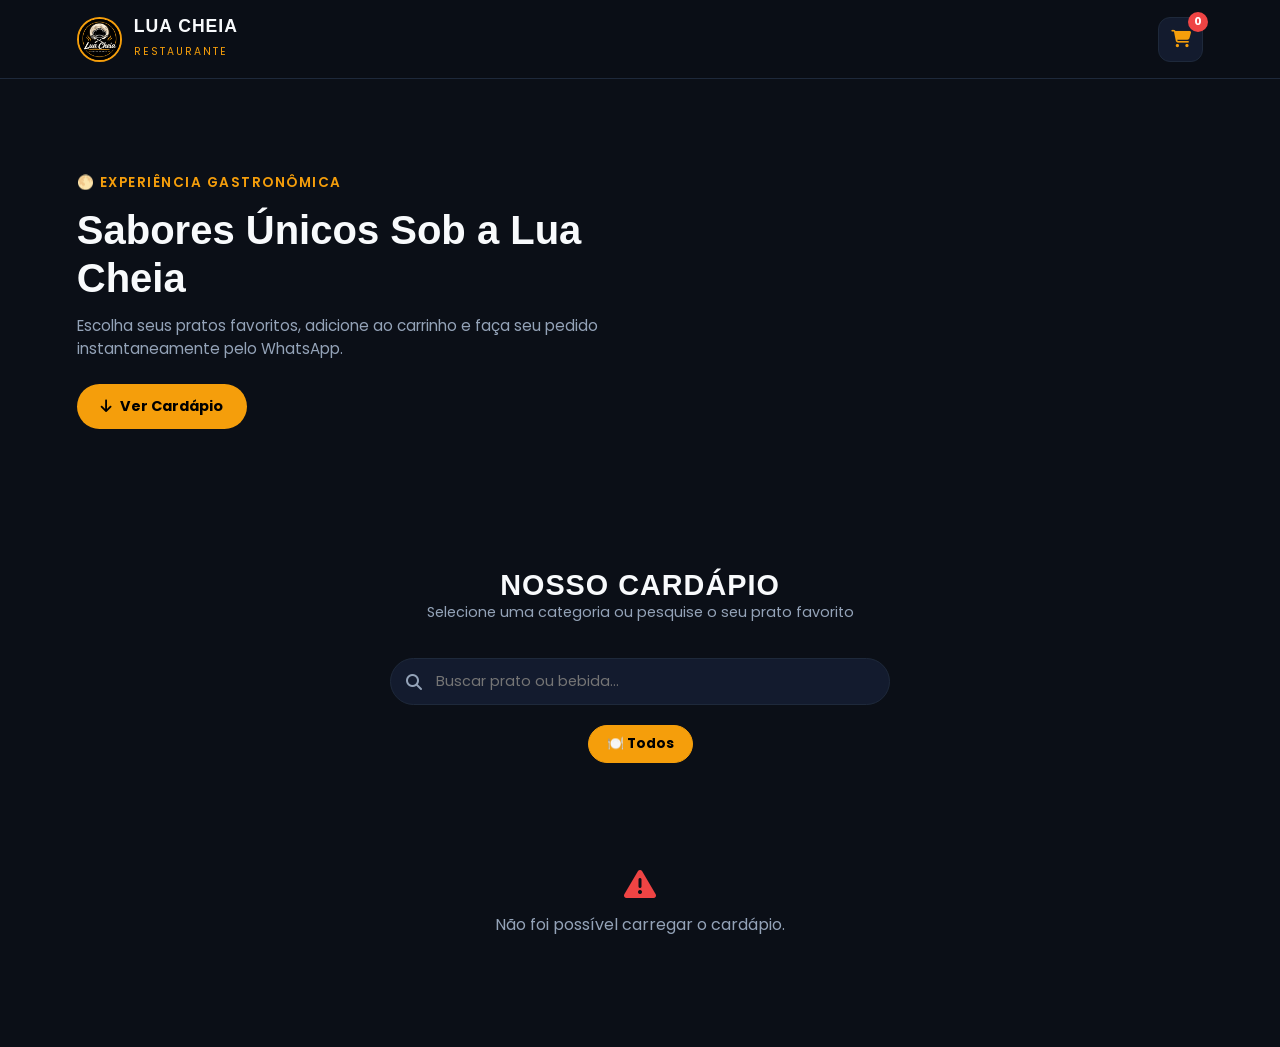
==== commit 8605d71e: "Add files via upload" ====
--- a/index.html
+++ b/index.html
@@ -63,7 +63,6 @@
                 <button class="cat-btn active" data-category="todos" onclick="filtrarCategoria('todos', this)">
                     🍽️ Todos
                 </button>
-                <!-- Categorias injetadas dinamicamente via JS -->
             </div>
         </div>
 
@@ -107,7 +106,7 @@
                 </div>
             </div>
 
-            <button class="btn-checkout" id="btnCheckout">
+            <button class="btn-checkout" id="btnCheckout" onclick="finalizarPedidoWhatsApp()">
                 <i class="fa-brands fa-whatsapp"></i> Finalizar no WhatsApp
             </button>
         </div>
@@ -148,6 +147,19 @@
             </div>
         </div>
     </div>
+    <!-- MODAL DE ALERTA DE ESTOQUE / REAJUSTE -->
+<div id="estoqueModalOverlay" class="product-modal-overlay" onclick="fecharModalEstoque()"></div>
+<div id="estoqueModal" class="product-modal" style="max-width: 400px; text-align: center; padding: 25px;">
+    <button class="btn-close-modal" onclick="fecharModalEstoque()">&times;</button>
+    <div style="font-size: 3rem; color: #f59e0b; margin-bottom: 15px;">
+        <i class="fa-solid fa-triangle-exclamation"></i>
+    </div>
+    <h3 class="modal-title" style="margin-bottom: 10px; color: #f8fafc;">Atenção ao seu Carrinho!</h3>
+    <p id="estoqueModalMensagem" class="modal-desc" style="margin-bottom: 20px; color: #94a3b8; font-size: 0.9rem; line-height: 1.5;"></p>
+    <button onclick="fecharModalEstoque()" style="width: 100%; background: #f59e0b; color: #000; border: none; padding: 12px; border-radius: 12px; font-weight: 700; cursor: pointer;">
+        Entendido
+    </button>
+</div>
     <script src="script.js"></script>
 </body>
 
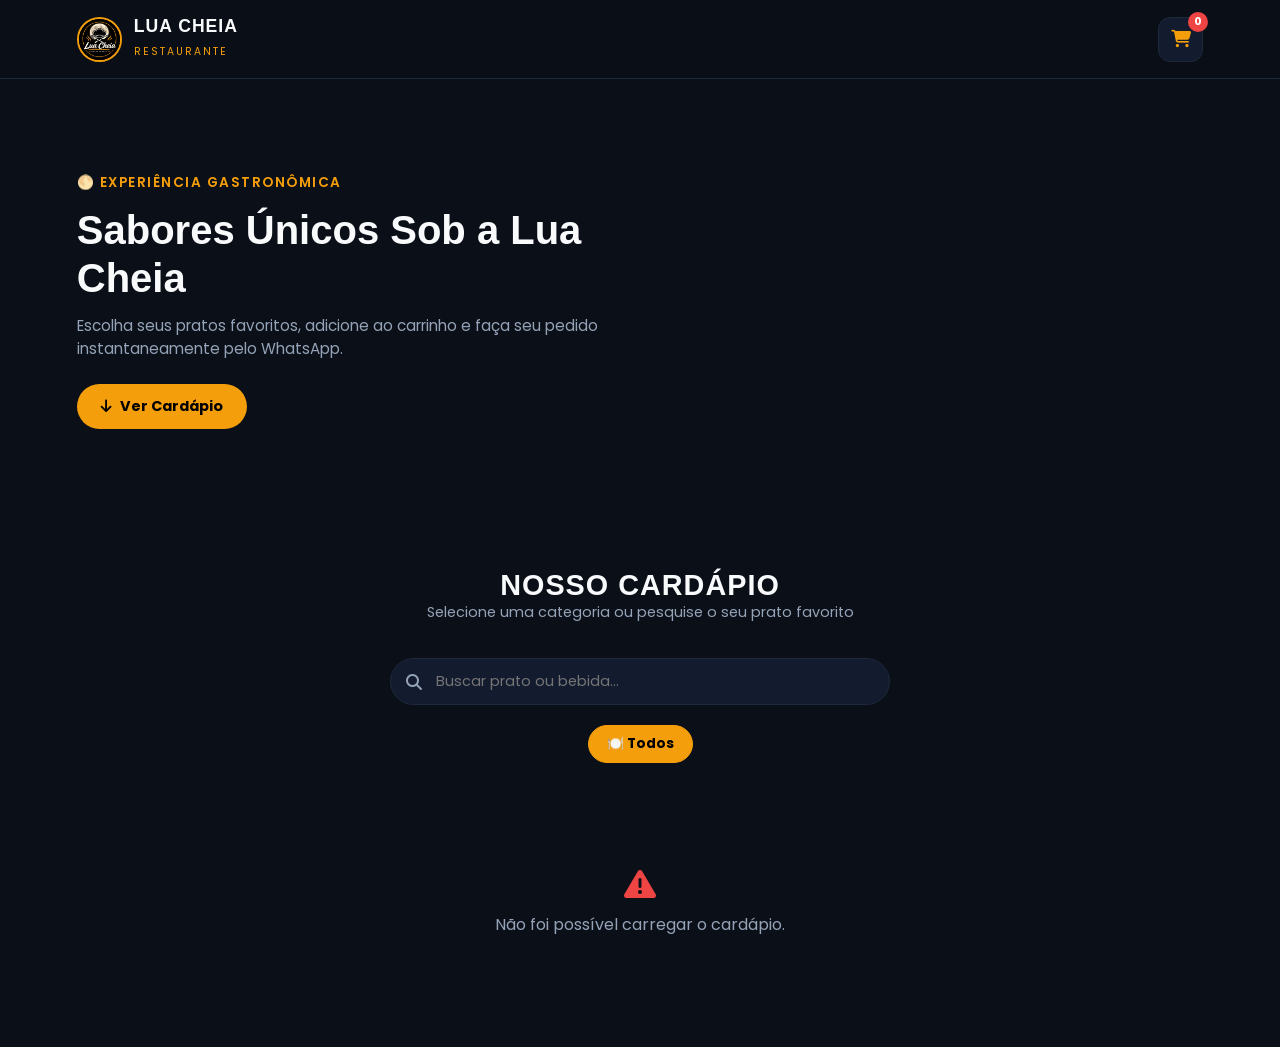
==== commit 071b901f: "Add files via upload" ====
--- a/index.html
+++ b/index.html
@@ -95,6 +95,16 @@
         </div>
 
         <div class="cart-footer">
+            <!-- Campo Obrigatório para o Nome do Cliente -->
+            <div class="cart-client-field" style="margin-bottom: 15px;">
+                <label for="clienteNomeInput"
+                    style="display: block; font-size: 0.78rem; font-weight: 600; color: var(--primary-gold); margin-bottom: 6px; text-transform: uppercase; letter-spacing: 0.5px;">
+                    <i class="fa-solid fa-user"></i> Seu Nome (Obrigatório) *
+                </label>
+                <input type="text" id="clienteNomeInput" placeholder="Digite seu nome completo..."
+                    style="width: 100%; padding: 10px 14px; background: var(--bg-dark); border: 1px solid var(--border-color); border-radius: 10px; color: var(--text-light); font-size: 0.85rem; outline: none; transition: border-color 0.3s;">
+            </div>
+
             <div class="cart-summary">
                 <div class="summary-line">
                     <span>Subtotal</span>
@@ -148,18 +158,20 @@
         </div>
     </div>
     <!-- MODAL DE ALERTA DE ESTOQUE / REAJUSTE -->
-<div id="estoqueModalOverlay" class="product-modal-overlay" onclick="fecharModalEstoque()"></div>
-<div id="estoqueModal" class="product-modal" style="max-width: 400px; text-align: center; padding: 25px;">
-    <button class="btn-close-modal" onclick="fecharModalEstoque()">&times;</button>
-    <div style="font-size: 3rem; color: #f59e0b; margin-bottom: 15px;">
-        <i class="fa-solid fa-triangle-exclamation"></i>
+    <div id="estoqueModalOverlay" class="product-modal-overlay" onclick="fecharModalEstoque()"></div>
+    <div id="estoqueModal" class="product-modal" style="max-width: 400px; text-align: center; padding: 25px;">
+        <button class="btn-close-modal" onclick="fecharModalEstoque()">&times;</button>
+        <div style="font-size: 3rem; color: #f59e0b; margin-bottom: 15px;">
+            <i class="fa-solid fa-triangle-exclamation"></i>
+        </div>
+        <h3 class="modal-title" style="margin-bottom: 10px; color: #f8fafc;">Atenção ao seu Carrinho!</h3>
+        <p id="estoqueModalMensagem" class="modal-desc"
+            style="margin-bottom: 20px; color: #94a3b8; font-size: 0.9rem; line-height: 1.5;"></p>
+        <button onclick="fecharModalEstoque()"
+            style="width: 100%; background: #f59e0b; color: #000; border: none; padding: 12px; border-radius: 12px; font-weight: 700; cursor: pointer;">
+            Entendido
+        </button>
     </div>
-    <h3 class="modal-title" style="margin-bottom: 10px; color: #f8fafc;">Atenção ao seu Carrinho!</h3>
-    <p id="estoqueModalMensagem" class="modal-desc" style="margin-bottom: 20px; color: #94a3b8; font-size: 0.9rem; line-height: 1.5;"></p>
-    <button onclick="fecharModalEstoque()" style="width: 100%; background: #f59e0b; color: #000; border: none; padding: 12px; border-radius: 12px; font-weight: 700; cursor: pointer;">
-        Entendido
-    </button>
-</div>
     <script src="script.js"></script>
 </body>
 
--- a/style.css
+++ b/style.css
@@ -314,7 +314,10 @@
 .card-img {
     width: 100%;
     height: 100%;
-    object-fit: cover;
+    object-fit: contain;
+    /* Mostra a imagem inteira sem cortes */
+    background-color: rgba(0, 0, 0, 0.2);
+    /* Fundo opcional para preencher espaços vazios se a proporção for diferente */
 }
 
 .stock-badge {
@@ -767,7 +770,9 @@
 .modal-img {
     width: 100%;
     height: 100%;
-    object-fit: cover;
+    object-fit: contain;
+    /* Mostra a imagem inteira no modal também */
+    background-color: rgba(0, 0, 0, 0.3);
 }
 
 .modal-info {
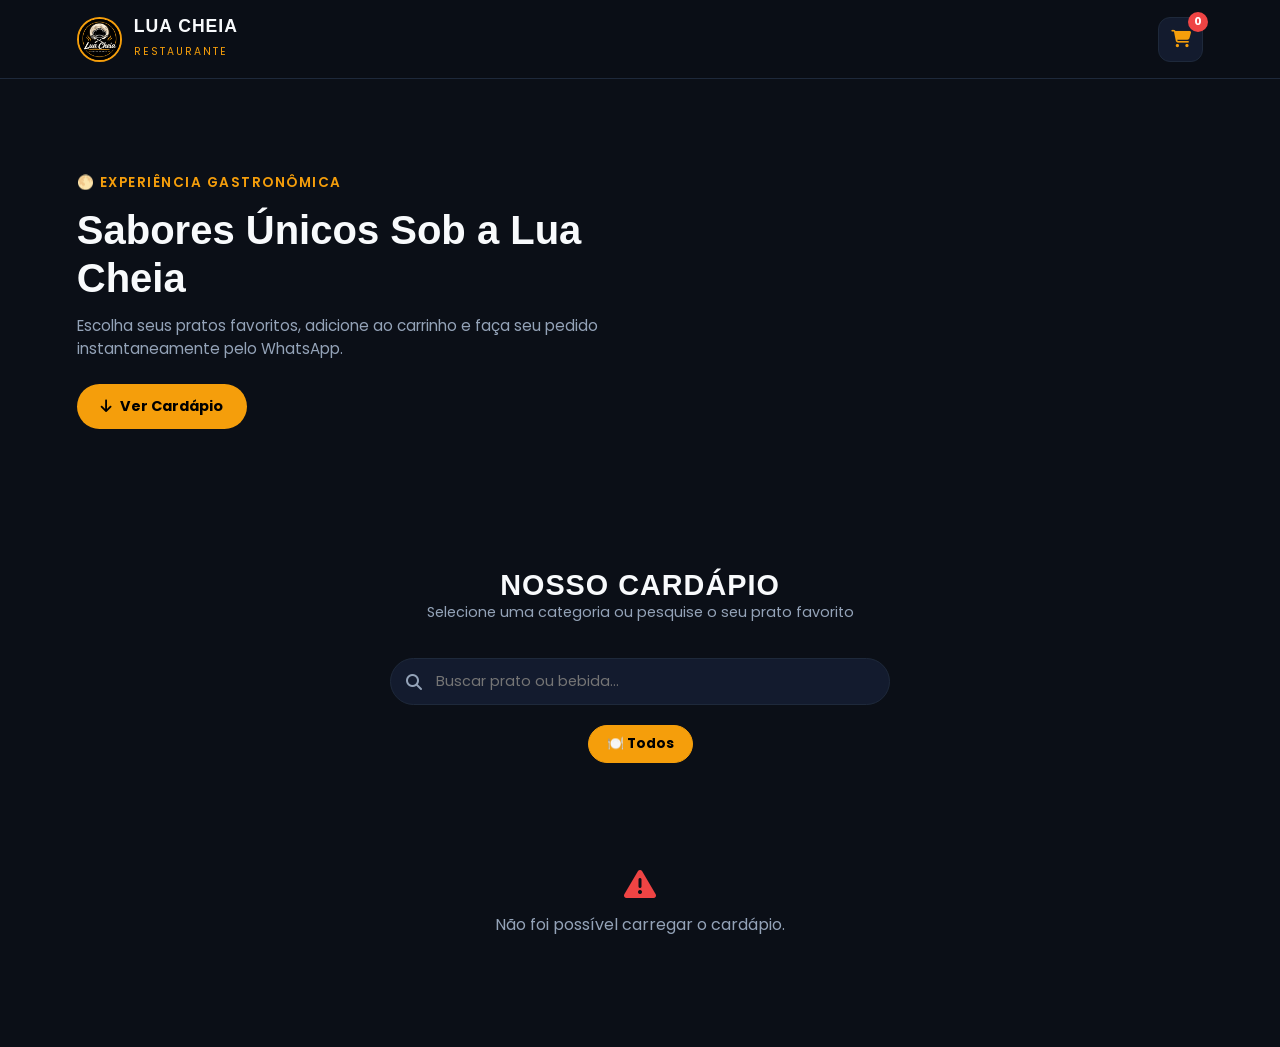
==== commit d009081a: "Add files via upload" ====
--- a/index.html
+++ b/index.html
@@ -5,12 +5,9 @@
     <meta charset="UTF-8">
     <meta name="viewport" content="width=device-width, initial-scale=1.0">
     <title>Lua Cheia | Cardápio & Pedidos</title>
-    <!-- Google Fonts -->
     <link href="https://fonts.googleapis.com/css2?family=Poppins:wght@300;400;500;600;700;800&display=swap"
         rel="stylesheet">
-    <!-- FontAwesome Icons -->
     <link rel="stylesheet" href="https://cdnjs.cloudflare.com/ajax/libs/font-awesome/6.4.0/css/all.min.css">
-    <!-- CSS Personalizado -->
     <link rel="stylesheet" href="style.css">
 </head>
 
@@ -95,7 +92,7 @@
         </div>
 
         <div class="cart-footer">
-            <!-- Campo Obrigatório para o Nome do Cliente -->
+            <!-- Campo Obrigatório do Nome do Cliente -->
             <div class="cart-client-field" style="margin-bottom: 15px;">
                 <label for="clienteNomeInput"
                     style="display: block; font-size: 0.78rem; font-weight: 600; color: var(--primary-gold); margin-bottom: 6px; text-transform: uppercase; letter-spacing: 0.5px;">
@@ -157,7 +154,8 @@
             </div>
         </div>
     </div>
-    <!-- MODAL DE ALERTA DE ESTOQUE / REAJUSTE -->
+
+    <!-- Modal Alerta de Estoque -->
     <div id="estoqueModalOverlay" class="product-modal-overlay" onclick="fecharModalEstoque()"></div>
     <div id="estoqueModal" class="product-modal" style="max-width: 400px; text-align: center; padding: 25px;">
         <button class="btn-close-modal" onclick="fecharModalEstoque()">&times;</button>
@@ -172,6 +170,7 @@
             Entendido
         </button>
     </div>
+
     <script src="script.js"></script>
 </body>
 
--- a/style.css
+++ b/style.css
@@ -23,7 +23,6 @@
     min-height: 100vh;
 }
 
-/* Navbar */
 .navbar {
     display: flex;
     justify-content: space-between;
@@ -43,24 +42,12 @@
     gap: 12px;
 }
 
-.logo-icon {
-    width: 42px;
-    height: 42px;
-    background: linear-gradient(135deg, var(--primary-gold), #fef08a);
-    border-radius: 50%;
-    display: flex;
-    align-items: center;
-    justify-content: center;
-    font-size: 1.3rem;
-    box-shadow: 0 0 15px rgba(245, 158, 11, 0.3);
-}
-
 .logo-img {
     width: 45px;
     height: 45px;
     object-fit: cover;
     border-radius: 50%;
-    border: 2px solid var(--accent, #f59e0b);
+    border: 2px solid var(--primary-gold);
 }
 
 .logo-text h1 {
@@ -77,25 +64,6 @@
     text-transform: uppercase;
 }
 
-.nav-links {
-    display: flex;
-    gap: 25px;
-}
-
-.nav-links a {
-    text-decoration: none;
-    color: var(--text-muted);
-    font-size: 0.9rem;
-    font-weight: 500;
-    transition: all 0.3s;
-}
-
-.nav-links a:hover,
-.nav-links a.active {
-    color: var(--primary-gold);
-}
-
-/* Carrinho Trigger */
 .cart-trigger {
     background: var(--card-bg);
     border: 1px solid var(--border-color);
@@ -130,7 +98,6 @@
     justify-content: center;
 }
 
-/* Hero Section com Nova Imagem de Gastronomia Sofisticada */
 .hero-banner {
     position: relative;
     background: url('https://images.unsplash.com/photo-1555396273-367ea4eb4db5?auto=format&fit=crop&w=1600&q=80') center/cover no-repeat;
@@ -191,7 +158,6 @@
     background: var(--primary-hover);
 }
 
-/* Menu Principal */
 .menu-container {
     padding: 50px 6%;
     max-width: 1300px;
@@ -214,7 +180,6 @@
     font-size: 0.9rem;
 }
 
-/* Filtros & Busca */
 .filter-bar {
     display: flex;
     flex-direction: column;
@@ -283,7 +248,6 @@
     font-weight: 700;
 }
 
-/* Grelha de Produtos Desktop (Padrao) */
 .products-grid {
     display: grid;
     grid-template-columns: repeat(auto-fill, minmax(260px, 1fr));
@@ -311,13 +275,12 @@
     height: 170px;
 }
 
+/* Imagem sem corte */
 .card-img {
     width: 100%;
     height: 100%;
     object-fit: contain;
-    /* Mostra a imagem inteira sem cortes */
     background-color: rgba(0, 0, 0, 0.2);
-    /* Fundo opcional para preencher espaços vazios se a proporção for diferente */
 }
 
 .stock-badge {
@@ -407,21 +370,14 @@
     opacity: 0.5;
 }
 
-/* 📱 MODO RETRATO / MOBILE: 3 ITENS POR LINHA */
 @media (max-width: 640px) {
-    .nav-links {
-        display: none;
-    }
-
     .menu-container {
         padding: 30px 3%;
     }
 
     .products-grid {
         grid-template-columns: repeat(3, 1fr);
-        /* Força exatamente 3 colunas */
         gap: 8px;
-        /* Espaçamento compacto */
     }
 
     .product-card {
@@ -430,7 +386,6 @@
 
     .card-img-wrapper {
         height: 85px;
-        /* Imagem menor e proporcional */
     }
 
     .product-details {
@@ -446,8 +401,6 @@
         font-size: 0.72rem;
         line-height: 1.1;
         margin-bottom: 4px;
-
-        /* Limita a 2 linhas com reticências para manter o alinhamento perfeito */
         display: -webkit-box;
         -webkit-line-clamp: 2;
         -webkit-box-orient: vertical;
@@ -456,7 +409,6 @@
 
     .product-desc {
         display: none;
-        /* Oculta a descrição longa no modo 3-colunas mobile */
     }
 
     .card-bottom {
@@ -486,7 +438,6 @@
     }
 }
 
-/* Carrinho Drawer */
 .cart-overlay {
     position: fixed;
     inset: 0;
@@ -665,7 +616,6 @@
     opacity: 0.4;
 }
 
-/* Toast Notification */
 .toast-container {
     position: fixed;
     bottom: 20px;
@@ -699,7 +649,6 @@
     margin-bottom: 12px;
 }
 
-/* Modal de Detalhes do Produto */
 .product-modal-overlay {
     position: fixed;
     inset: 0;
@@ -767,11 +716,11 @@
     height: 220px;
 }
 
+/* Imagem sem corte no modal */
 .modal-img {
     width: 100%;
     height: 100%;
     object-fit: contain;
-    /* Mostra a imagem inteira no modal também */
     background-color: rgba(0, 0, 0, 0.3);
 }
 
